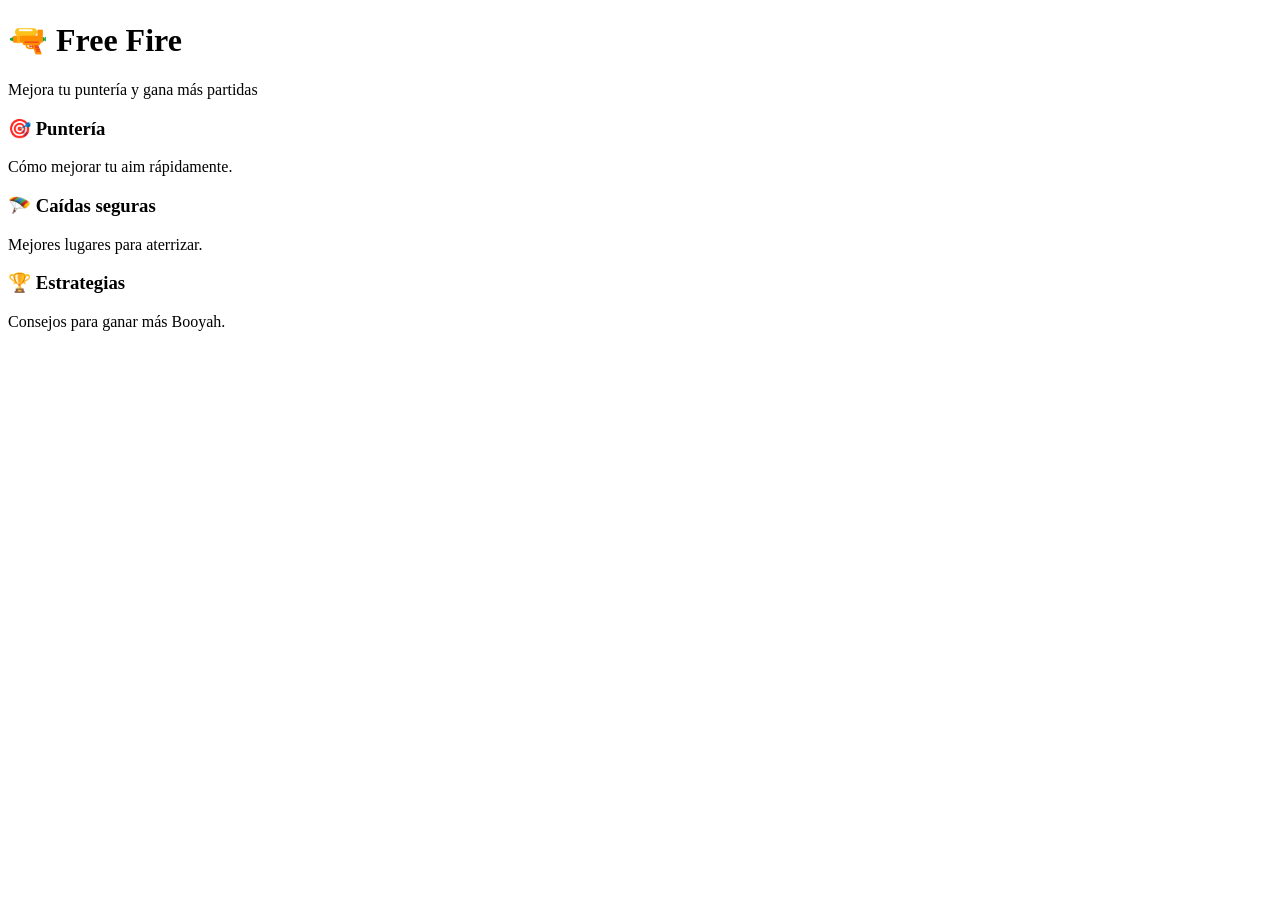
==== freefire.html @ 78ef710c "Create freefire.html" ====
<!DOCTYPE html>
<html lang="es">
<head>
<meta charset="UTF-8">
<title>Free Fire - Guía XP</title>
<link rel="stylesheet" href="styles.css">
</head>

<body>

<header>
<h1>🔫 Free Fire</h1>
<p>Mejora tu puntería y gana más partidas</p>
</header>

<div class="container">

<div class="card">
<h3>🎯 Puntería</h3>
<p>Cómo mejorar tu aim rápidamente.</p>
</div>

<div class="card">
<h3>🪂 Caídas seguras</h3>
<p>Mejores lugares para aterrizar.</p>
</div>

<div class="card">
<h3>🏆 Estrategias</h3>
<p>Consejos para ganar más Booyah.</p>
</div>

</div>

</body>
</html>
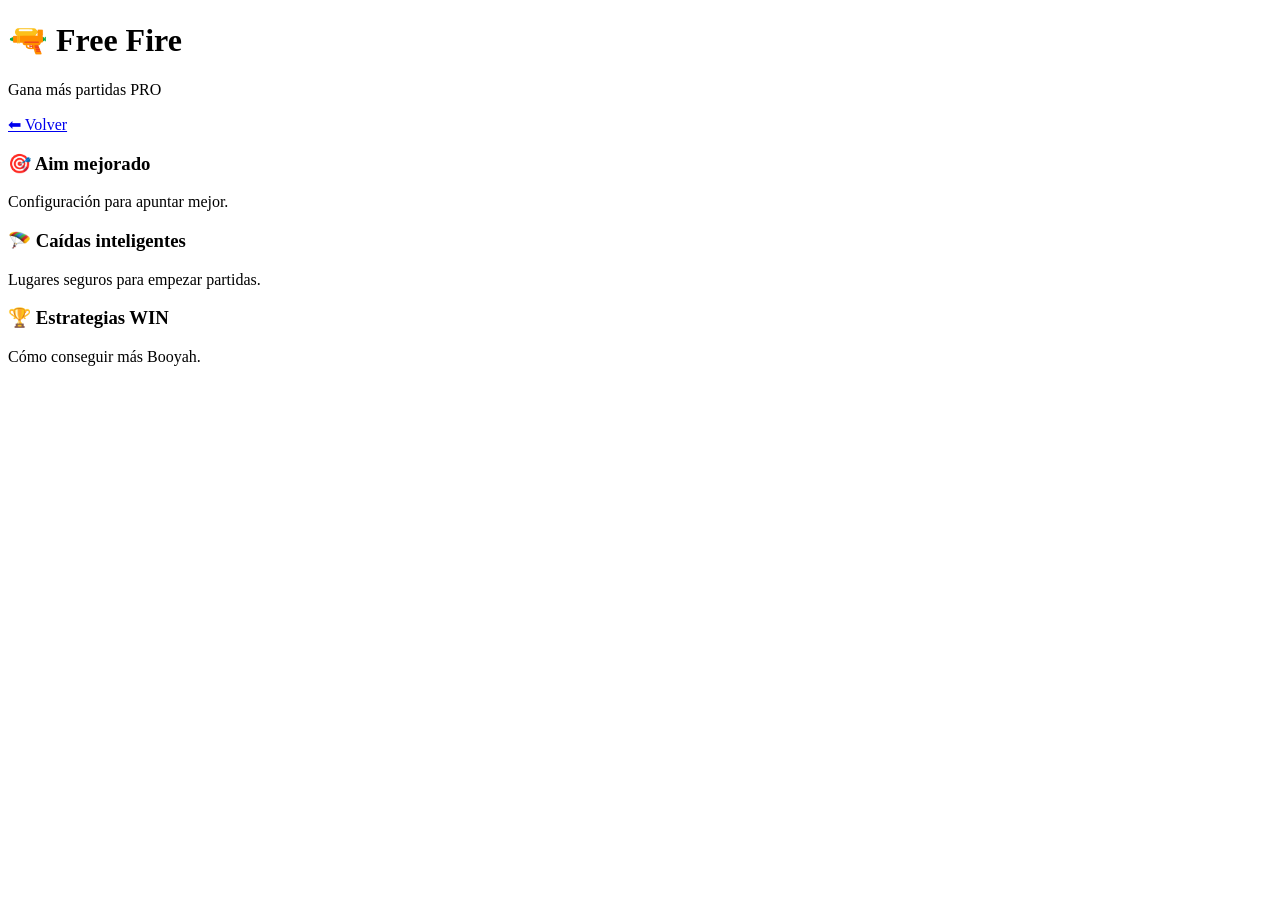
==== commit 9e1aae58: "Update freefire.html" ====
--- a/freefire.html
+++ b/freefire.html
@@ -10,24 +10,26 @@
 
 <header>
 <h1>🔫 Free Fire</h1>
-<p>Mejora tu puntería y gana más partidas</p>
+<p>Gana más partidas PRO</p>
 </header>
+
+<a class="back" href="index.html">⬅ Volver</a>
 
 <div class="container">
 
 <div class="card">
-<h3>🎯 Puntería</h3>
-<p>Cómo mejorar tu aim rápidamente.</p>
+<h3>🎯 Aim mejorado</h3>
+<p>Configuración para apuntar mejor.</p>
 </div>
 
 <div class="card">
-<h3>🪂 Caídas seguras</h3>
-<p>Mejores lugares para aterrizar.</p>
+<h3>🪂 Caídas inteligentes</h3>
+<p>Lugares seguros para empezar partidas.</p>
 </div>
 
 <div class="card">
-<h3>🏆 Estrategias</h3>
-<p>Consejos para ganar más Booyah.</p>
+<h3>🏆 Estrategias WIN</h3>
+<p>Cómo conseguir más Booyah.</p>
 </div>
 
 </div>
